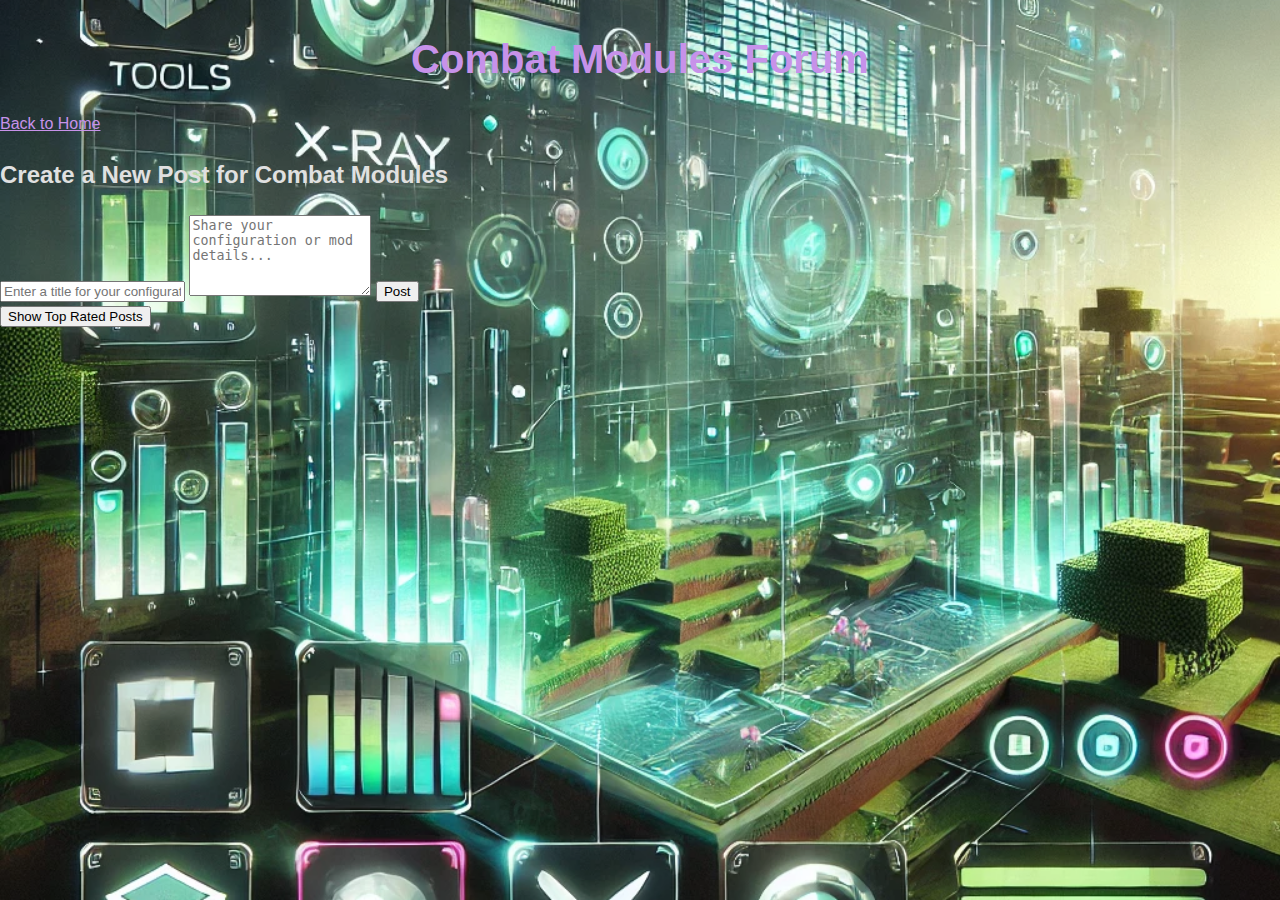
==== combat.html @ 827e5e14 "Add files via upload" ====
<!DOCTYPE html>
<html lang="en">
<head>
    <meta charset="UTF-8">
    <meta name="viewport" content="width=device-width, initial-scale=1.0">
    <title>Combat Modules</title>
    <link rel="stylesheet" href="styles.css">
</head>
<body>
    <header>
        <h1>Combat Modules Forum</h1>
        <nav>
            <a href="index.html" style="color: #c792ea;">Back to Home</a>
        </nav>
    </header>

    <div class="forum-container">
        <form id="newPostForm">
            <h2>Create a New Post for Combat Modules</h2>
            <input type="text" id="postTitle" placeholder="Enter a title for your configuration" />
            <textarea id="postContent" placeholder="Share your configuration or mod details..." rows="5"></textarea>
            <button type="button" onclick="createPost()">Post</button>
        </form>

        <button id="toggleSortButton" onclick="toggleSort()">Show Top Rated Posts</button>

        <div id="forumPosts" class="category-container"></div>
    </div>

    <script>
        const voteTracker = {};
        const posts = [];
        let showingTopRated = false;

        function createPost() {
            const postTitle = document.getElementById('postTitle').value.trim();
            const postContent = document.getElementById('postContent').value.trim();

            if (postTitle === "" || postContent === "") {
                alert("Both title and content are required.");
                return;
            }

            const postId = `post-${Date.now()}`;

            const newPost = document.createElement('div');
            newPost.classList.add('post');
            newPost.setAttribute('data-id', postId);
            newPost.innerHTML = `
                <h3>${postTitle}</h3>
                <p>${postContent}</p>
                <div class="post-footer">
                    <div class="vote-buttons">
                        <button onclick="vote('${postId}', 1)">👍</button>
                        <span class="votes">0</span>
                        <button onclick="vote('${postId}', -1)">👎</button>
                    </div>
                </div>
            `;
            document.getElementById('forumPosts').prepend(newPost);
            posts.unshift(newPost);
            document.getElementById('postTitle').value = "";
            document.getElementById('postContent').value = "";
        }

        function vote(postId, value) {
            if (!voteTracker[postId]) {
                voteTracker[postId] = 0;
            }
            voteTracker[postId] += value;

            const post = document.querySelector(`.post[data-id="${postId}"]`);
            const votesElement = post.querySelector('.votes');
            votesElement.textContent = voteTracker[postId];
        }

        function toggleSort() {
            const container = document.getElementById('forumPosts');
            const postElements = Array.from(container.querySelectorAll('.post'));

            if (showingTopRated) {
                // Show Newest Posts
                container.innerHTML = "";
                posts.forEach(post => container.appendChild(post));
            } else {
                // Show Top Rated Posts
                postElements.sort((a, b) => {
                    const votesA = parseInt(a.querySelector('.votes').textContent, 10) || 0;
                    const votesB = parseInt(b.querySelector('.votes').textContent, 10) || 0;
                    return votesB - votesA;
                });
                container.innerHTML = "";
                postElements.forEach(post => container.appendChild(post));
            }

            showingTopRated = !showingTopRated;
        }
    </script>
</body>
</html>
---- styles.css ----
<style>

header {
    display: flex;
    justify-content: center; /* Horizontally center the banner */
    align-items: center; /* Vertically center the banner if there's extra height */
    margin-bottom: 20px; /* Adjust the space below the banner if needed */
}

header img {
    display: flex;
    justify-content: center; /* Horizontally center the banner */
    align-items: center; /* Vertically center the banner if there's extra height */
    max-width: 100%; /* Ensure the image scales on smaller screens */
    height: auto; /* Maintain aspect ratio */
}

	    
        /* General Page Styling */
        body {
    font-family: Arial, sans-serif;
    line-height: 1.6;
    margin: 20px;
    background-image: url('assets/background.jpg'); /* Path to your image */
    background-size: cover; /* Makes the image cover the entire page */
    background-repeat: no-repeat; /* Prevents tiling of the image */
    background-attachment: fixed; /* Keeps the image fixed during scroll */
    background-position: center; /* Centers the image */
    color: #fff; /* Adjusts text color for readability */
}

        h1 {
            color: #c792ea; /* Purple for the header */
            text-align: center;
            font-family: 'Poppins', Arial, sans-serif; /* Add a bold header font */
            font-weight: 600;
            margin-bottom: 20px;
        }

        /* Navigation Bar */
        .navigation {
	    max-width: 1200px; /* Restricts the content width */
            margin: 0 auto; /* Centers the content horizontally */
            margin-bottom: 20px;
            padding: 10px;
            background-color: #2a273f; /* Darker gray */
            border-radius: 8px;
            text-align: center;
            box-shadow: 0px 4px 8px rgba(0, 0, 0, 0.2);
        }

        .navigation a {
	    white-space: nowrap;
            margin: 0 15px;
            text-decoration: none;
            color: #c792ea; /* Purple links */
            font-weight: 600; /* Bolder text for links */
            font-size: 1.1em;
            padding: 5px 10px;
            transition: background-color 0.3s, color 0.3s;
        }

        .navigation a:hover {
            background-color: #c792ea; /* Purple background on hover */
            color: #1e1e2e; /* Dark text */
            border-radius: 4px;
        }

        /* Section Styling */
        section {
            display: none;
            padding: 15px;
            background-color: #2a273f; /* Section background */
            border-radius: 8px;
            margin-bottom: 20px;
            box-shadow: 0px 4px 8px rgba(0, 0, 0, 0.2);
        }

        section.active {
            display: block;
            animation: fadeIn 0.5s ease-in-out; /* Smooth appearance */
        }

        @keyframes fadeIn {
            from {
                opacity: 0;
            }
            to {
                opacity: 1;
            }
        }

        /* Details Styling */
        details {
            background-color: #3b3b58; /* Slightly lighter gray */
            color: #ffffff;
            margin: 10px 0;
            padding: 10px;
            border-radius: 6px;
            border: 1px solid #c792ea; /* Purple border */
            box-shadow: 0px 2px 4px rgba(0, 0, 0, 0.2);
        }

        details summary {
            font-weight: 600;
            cursor: pointer;
            color: #c792ea;
        }

        details summary:hover {
    text-decoration: underline; /* Optional: underline on hover */
    border: 2px solid #c792ea; /* Thicker purple border */
    border-radius: 6px; /* Rounded corners for consistency */
    padding: 8px; /* Add padding to account for border size */
    transition: all 0.3s ease; /* Smooth transition */
}



        details p {
            margin: 5px 0 0 10px;
            font-size: 0.95em;
        }

        /* Search Bar */
        .search-container {
            margin-bottom: 20px;
            text-align: center;
        }

        .search-container input {
            padding: 10px;
            width: 50%;
            max-width: 500px;
            font-size: 1em;
            border: 2px solid #c792ea;
            border-radius: 6px;
            background-color: #2a273f;
            color: #ffffff;
            transition: border-color 0.3s;
        }

        .search-container input:focus {
            outline: none;
            border-color: #ffffff; /* White border on focus */
        }

#toggleAllButton {
    position: fixed;
    top: 20px;
    right: 20px;
    background-color: #6a0dad; /* Purple color */
    color: white;
    border: none;
    padding: 10px 20px;
    border-radius: 5px;
    cursor: pointer;
    box-shadow: 0 4px 6px rgba(0, 0, 0, 0.2);
    z-index: 1000; /* Ensures it stays above other elements */
}

#toggleAllButton:hover {
    background-color: #8b008b; /* Lighter purple on hover */
}



        /* Highlight */
        .highlight {
            background-color: #c792ea;
            color: #ffffff;
            padding: 2px 4px;
            border-radius: 4px;
        }

	    .banner {
    position: fixed;
    bottom: 0;
    width: 100%;
    background-color: #2f2f2f; /* Dark background */
    color: #ffffff; /* White text */
    text-align: center;
    padding: 10px 0;
    box-shadow: 0 -2px 5px rgba(0, 0, 0, 0.5); /* Subtle shadow */
    z-index: 1000; /* Ensures it stays above all other elements */
    font-size: 16px;
}

.banner a {
    color: #9146ff; /* Purple link */
    text-decoration: none;
    font-weight: bold;
}

.banner a:hover {
    text-decoration: underline;
}
	    
        /* Footer */
        footer {
            text-align: center;
            margin-top: 30px;
            font-size: 0.9em;
            color: #888;
        }

/* General styles for larger screens */
body {
    font-family: Arial, sans-serif;
    margin: 0;
    padding: 0;
    background-color: #1a1a2e;
    color: #e0e0e0;
}

h1 {
    font-size: 2.5em;
    text-align: center;
    color: #c792ea;
}

/* Media query for smaller screens */
@media (max-width: 768px) {
    /* Adjust text size and spacing */
    h1 {
        font-size: 2em;
    }

    .navigation {
        display: flex;
        flex-direction: column;
        align-items: center;
        text-align: center;
        gap: 10px;
    }

    .navigation a {
	white-space: nowrap;
        display: block;
        font-size: 1.2em;
    }

    section {
        margin: 10px;
    }

    details summary {
        font-size: 1.2em;
        padding: 10px;
    }

    .banner {
        padding: 20px;
        font-size: 1em;
        text-align: center;
    }

    /* Adjust spacing for modules */
    details p, details li {
        font-size: 1em;
        line-height: 1.5;
        margin: 10px 0;
    }

    .toggleAllModules {
        position: fixed;
        bottom: 10px;
        right: 10px;
        z-index: 1000;
        font-size: 1em;
    }
}
    </style>
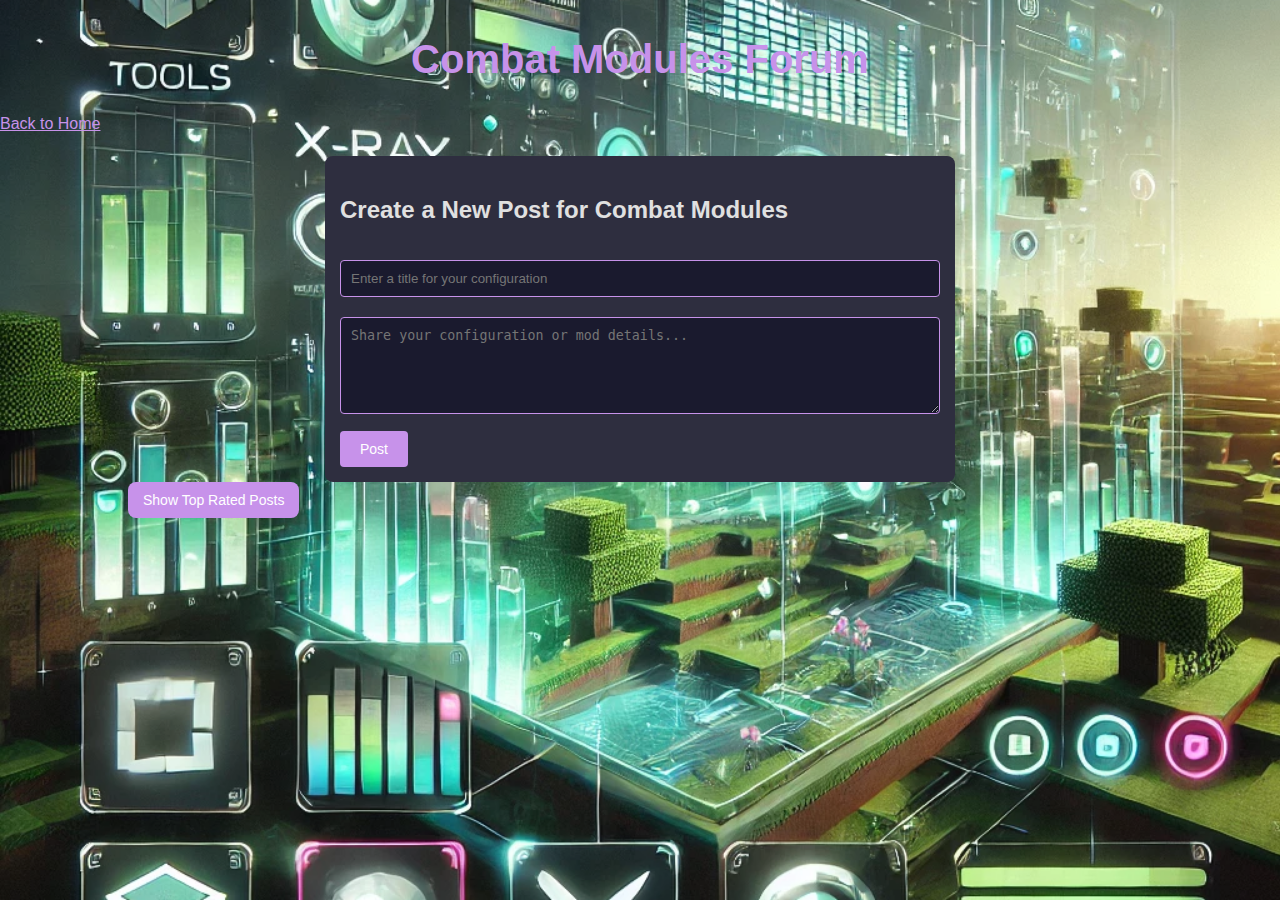
==== commit 2091e8ea: "Update styles.css" ====
--- a/combat.html
+++ b/combat.html
@@ -27,74 +27,8 @@
         <div id="forumPosts" class="category-container"></div>
     </div>
 
-    <script>
-        const voteTracker = {};
-        const posts = [];
-        let showingTopRated = false;
 
-        function createPost() {
-            const postTitle = document.getElementById('postTitle').value.trim();
-            const postContent = document.getElementById('postContent').value.trim();
+    <script src="scripts.js"></script>
 
-            if (postTitle === "" || postContent === "") {
-                alert("Both title and content are required.");
-                return;
-            }
-
-            const postId = `post-${Date.now()}`;
-
-            const newPost = document.createElement('div');
-            newPost.classList.add('post');
-            newPost.setAttribute('data-id', postId);
-            newPost.innerHTML = `
-                <h3>${postTitle}</h3>
-                <p>${postContent}</p>
-                <div class="post-footer">
-                    <div class="vote-buttons">
-                        <button onclick="vote('${postId}', 1)">👍</button>
-                        <span class="votes">0</span>
-                        <button onclick="vote('${postId}', -1)">👎</button>
-                    </div>
-                </div>
-            `;
-            document.getElementById('forumPosts').prepend(newPost);
-            posts.unshift(newPost);
-            document.getElementById('postTitle').value = "";
-            document.getElementById('postContent').value = "";
-        }
-
-        function vote(postId, value) {
-            if (!voteTracker[postId]) {
-                voteTracker[postId] = 0;
-            }
-            voteTracker[postId] += value;
-
-            const post = document.querySelector(`.post[data-id="${postId}"]`);
-            const votesElement = post.querySelector('.votes');
-            votesElement.textContent = voteTracker[postId];
-        }
-
-        function toggleSort() {
-            const container = document.getElementById('forumPosts');
-            const postElements = Array.from(container.querySelectorAll('.post'));
-
-            if (showingTopRated) {
-                // Show Newest Posts
-                container.innerHTML = "";
-                posts.forEach(post => container.appendChild(post));
-            } else {
-                // Show Top Rated Posts
-                postElements.sort((a, b) => {
-                    const votesA = parseInt(a.querySelector('.votes').textContent, 10) || 0;
-                    const votesB = parseInt(b.querySelector('.votes').textContent, 10) || 0;
-                    return votesB - votesA;
-                });
-                container.innerHTML = "";
-                postElements.forEach(post => container.appendChild(post));
-            }
-
-            showingTopRated = !showingTopRated;
-        }
-    </script>
 </body>
 </html>
--- a/styles.css
+++ b/styles.css
@@ -270,4 +270,101 @@
         font-size: 1em;
     }
 }
+/* forums */ 
+.forum-container {
+    width: 80%;
+    margin: 20px auto;
+}
+
+.post {
+    border: 1px solid #c792ea;
+    border-radius: 8px;
+    padding: 15px;
+    margin-bottom: 15px;
+    background-color: #2e2e3f;
+}
+
+.post h3 {
+    color: #c792ea;
+    margin: 0;
+}
+
+.post p {
+    margin: 10px 0;
+}
+
+.post-footer {
+    display: flex;
+    justify-content: space-between;
+    align-items: center;
+}
+
+.vote-buttons button {
+    background-color: #c792ea;
+    border: none;
+    border-radius: 4px;
+    padding: 5px 10px;
+    color: white;
+    cursor: pointer;
+}
+
+.vote-buttons button:hover {
+    background-color: #a05cbf;
+}
+
+#newPostForm {
+    margin: 0 auto; /* Center the form */
+    padding: 15px;
+    max-width: 600px; /* Limit width to fit inside the background */
+    background-color: #2e2e3f; /* Dark background */
+    border-radius: 8px;
+}
+
+textarea, input {
+    width: 100%; /* Ensure inputs take full width */
+    box-sizing: border-box; /* Include padding in width calculation */
+}
+
+textarea {
+    max-width: 100%; /* Prevent textarea from overflowing */
+}
+
+
+#newPostForm input, #newPostForm textarea, #newPostForm select {
+    width: 100%;
+    padding: 10px;
+    margin: 10px 0;
+    border: 1px solid #c792ea;
+    border-radius: 4px;
+    background-color: #1a1a2e;
+    color: white;
+}
+
+#newPostForm button {
+    background-color: #c792ea;
+    border: none;
+    padding: 10px 20px;
+    border-radius: 4px;
+    color: white;
+    cursor: pointer;
+}
+
+#newPostForm button:hover {
+    background-color: #a05cbf;
+}
+/*topRated Button */
+button {
+    background-color: #c792ea; /* Purple background */
+    color: white; /* White text */
+    border: none;
+    border-radius: 8px;
+    padding: 10px 15px;
+    cursor: pointer;
+    font-size: 14px;
+}
+
+button:hover {
+    background-color: #a05cbf; /* Darker purple for hover */
+}
+
     </style>
